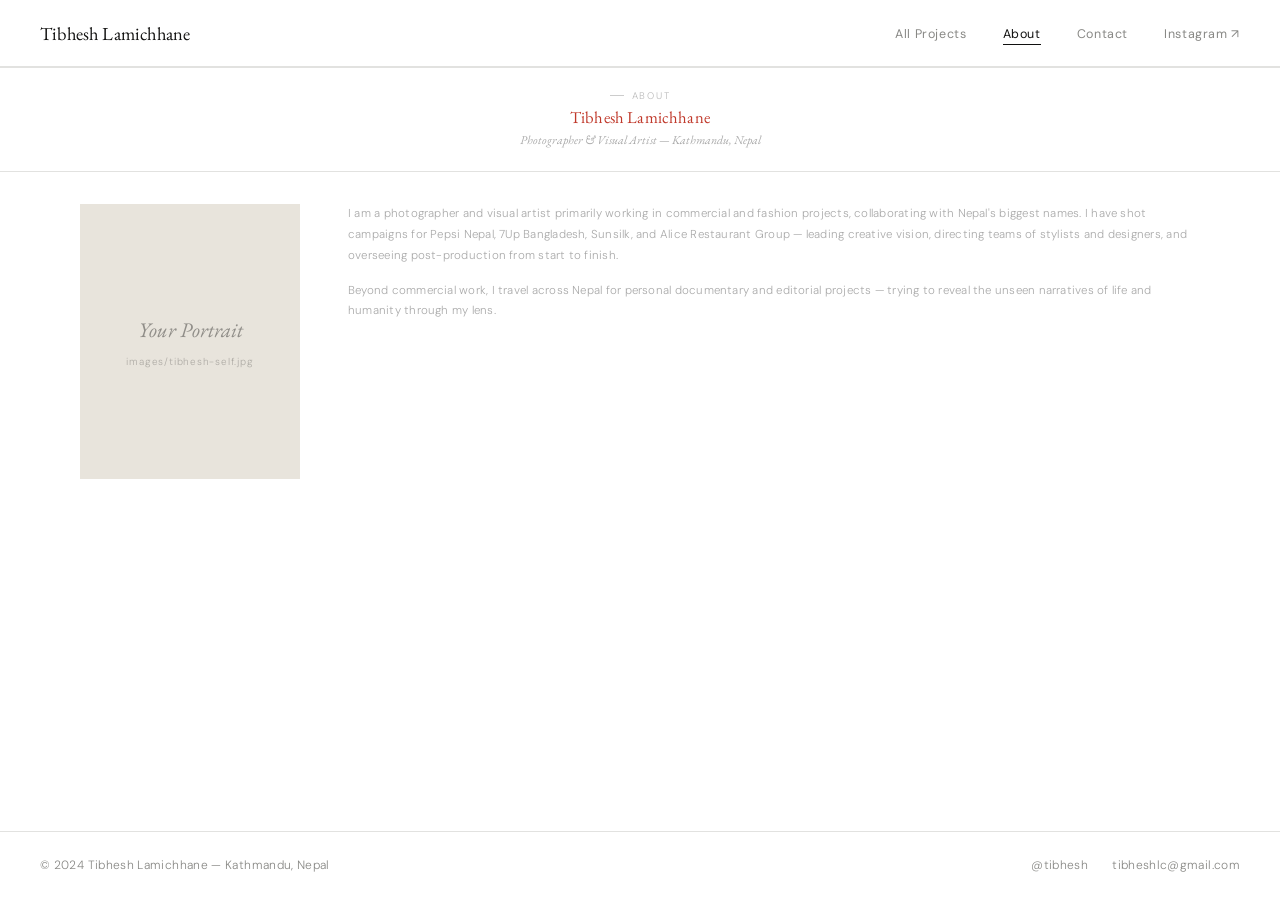
==== about.html @ f8b1d749 "v1" ====
<!DOCTYPE html>
<html lang="en">
<head>
  <meta charset="UTF-8" />
  <meta name="viewport" content="width=device-width, initial-scale=1.0" />
  <title>About — Tibhesh Lamichhane</title>
  <link rel="stylesheet" href="style.css" />
  <link rel="preconnect" href="https://fonts.googleapis.com" />
  <link rel="preconnect" href="https://fonts.gstatic.com" crossorigin />
  <link href="https://fonts.googleapis.com/css2?family=EB+Garamond:ital,wght@0,400;0,500;1,400;1,500&family=DM+Sans:ital,wght@0,300;0,400;1,300&display=swap" rel="stylesheet" />
  <style>
    /* ---- entrance animations ---- */
    .ab-eyebrow { opacity:0; animation: fadeUp 0.5s cubic-bezier(0.16,1,0.3,1) 0.1s forwards; }
    .ab-name    { opacity:0; animation: fadeUp 0.6s cubic-bezier(0.16,1,0.3,1) 0.2s forwards; }
    .ab-role    { opacity:0; animation: fadeUp 0.6s cubic-bezier(0.16,1,0.3,1) 0.28s forwards; }
    .ab-photo   { opacity:0; animation: fadeUp 0.8s cubic-bezier(0.16,1,0.3,1) 0.35s forwards; }
    .ab-bio     { opacity:0; animation: fadeUp 0.6s cubic-bezier(0.16,1,0.3,1) 0.45s forwards; }
    .ab-bio + .ab-bio { animation-delay: 0.52s; }
    .ab-label   { opacity:0; animation: fadeUp 0.5s cubic-bezier(0.16,1,0.3,1) 0.58s forwards; }
    .ab-clients { opacity:0; animation: fadeUp 0.5s cubic-bezier(0.16,1,0.3,1) 0.64s forwards; }
    .ab-skills  { opacity:0; animation: fadeUp 0.5s cubic-bezier(0.16,1,0.3,1) 0.70s forwards; }

    @keyframes fadeUp {
      from { opacity:0; transform: translateY(14px); }
      to   { opacity:1; transform: none; }
    }

    /* ---- page layout ---- */
    .about-page-wrap {
      width: 100%;
      padding: 0 0 5rem;
    }

    /* ---- top info bar (same as project) ---- */
    .ab-bar {
      border-top: 1px solid var(--border);
      border-bottom: 1px solid var(--border);
      padding: 1.25rem 5rem;
      text-align: center;
      margin-bottom: 2rem;
    }
    .ab-eyebrow {
      font-size: 0.6rem;
      letter-spacing: 0.18em;
      text-transform: uppercase;
      color: #bbb;
      margin-bottom: 0.3rem;
      display: flex;
      align-items: center;
      justify-content: center;
      gap: 0.5rem;
    }
    .ab-eyebrow::before {
      content: "";
      display: inline-block;
      width: 14px;
      height: 1px;
      background: #ccc;
    }
    .ab-name {
      font-family: var(--serif);
      font-size: clamp(0.9rem, 1.3vw, 1.15rem);
      font-weight: 400;
      color: #c0392b;
      letter-spacing: 0.01em;
      line-height: 1.2;
    }
    .ab-role {
      font-family: var(--serif);
      font-size: 0.75rem;
      font-style: italic;
      color: #aaa;
      margin-top: 0.2rem;
    }

    /* ---- photo + text side by side ---- */
    .ab-content {
      display: grid;
      grid-template-columns: 220px 1fr;
      gap: 0;
      padding: 0 5rem 4rem;
      align-items: start;
    }
    .ab-photo {
      width: 220px;
      aspect-ratio: 4 / 5;
      overflow: hidden;
      background: #ebebeb;
    }
    .ab-photo img,
    .ab-photo .ph {
      width: 100%;
      height: 100%;
      object-fit: cover;
    }
    .ab-text {
      padding: 0 0 0 3rem;
      display: flex;
      flex-direction: column;
      justify-content: center;
    }
    .ab-bio {
      font-family: var(--sans);
      font-size: 0.72rem;
      font-weight: 300;
      line-height: 1.8;
      color: #aaa;
      letter-spacing: 0.02em;
      margin-bottom: 0.9rem;
    }

    @media (max-width: 768px) {
      .ab-bar { padding-left: 1.5rem; padding-right: 1.5rem; }
      .ab-content { grid-template-columns: 1fr; padding: 0 1.5rem 3rem; }
      .ab-text { padding: 2rem 0 0; }
    }
  </style>
</head>
<body class="page">

  <!-- NAV -->
  <nav class="nav">
    <a href="index.html" class="nav-logo">Tibhesh Lamichhane</a>
    <ul class="nav-links">
      <li><a href="index.html">All Projects</a></li>
      <li><a href="about.html" class="active">About</a></li>
      <li><a href="contact.html">Contact</a></li>
      <li><a href="https://instagram.com/tibhesh" target="_blank" rel="noopener">Instagram ↗</a></li>
    </ul>
    <button class="hamburger" id="hamburger" aria-label="Toggle menu">
      <span></span><span></span><span></span>
    </button>
  </nav>

  <!-- MOBILE MENU -->
  <div class="mobile-menu" id="mobileMenu">
    <a href="index.html">All Projects</a>
    <a href="about.html">About</a>
    <a href="contact.html">Contact</a>
    <a href="https://instagram.com/tibhesh" target="_blank">Instagram ↗</a>
  </div>

  <div class="about-page-wrap">

    <!-- INFO BAR -->
    <div class="ab-bar">
      <p class="ab-eyebrow">About</p>
      <h1 class="ab-name">Tibhesh Lamichhane</h1>
      <p class="ab-role">Photographer &amp; Visual Artist — Kathmandu, Nepal</p>
    </div>

    <!-- PHOTO + BIO SIDE BY SIDE -->
    <div class="ab-content">
      <div class="ab-photo">
        <!--
          REPLACE WITH: <img src="images/tibhesh-self.jpg" alt="Tibhesh Lamichhane" />
        -->
        <div class="ph" style="--ph-bg:#e8e4dc;">
          <p>Your Portrait</p>
          <small>images/tibhesh-self.jpg</small>
        </div>
      </div>
      <div class="ab-text">
        <p class="ab-bio">
          I am a photographer and visual artist primarily working in commercial and fashion
          projects, collaborating with Nepal's biggest names. I have shot campaigns for Pepsi Nepal,
          7Up Bangladesh, Sunsilk, and Alice Restaurant Group — leading creative vision, directing
          teams of stylists and designers, and overseeing post-production from start to finish.
        </p>
        <p class="ab-bio">
          Beyond commercial work, I travel across Nepal for personal documentary and editorial
          projects — trying to reveal the unseen narratives of life and humanity through my lens.
        </p>
      </div>
    </div>

  </div>

  <!-- FOOTER -->
  <footer class="footer">
    <span>© 2024 Tibhesh Lamichhane — Kathmandu, Nepal</span>
    <div class="footer-links">
      <a href="https://instagram.com/tibhesh" target="_blank" rel="noopener">@tibhesh</a>
      <a href="mailto:tibheshlc@gmail.com">tibheshlc@gmail.com</a>
    </div>
  </footer>

  <script src="script.js"></script>
</body>
</html>
---- style.css ----
/* ================================================
   TIBHESH LAMICHHANE — SHARED STYLESHEET
   All pages share this file
   ================================================ */

/* ---- CUSTOM PROPERTIES ---- */
:root {
  --white:  #ffffff;
  --off:    #f7f6f3;
  --border: #e2e2e0;
  --text:   #111110;
  --muted:  #888885;
  --accent: #111110;

  --serif: 'EB Garamond', Georgia, serif;
  --sans:  'DM Sans', system-ui, sans-serif;

  --ease: cubic-bezier(0.25, 0.46, 0.45, 0.94);
  --ease-out: cubic-bezier(0.16, 1, 0.3, 1);
}

/* ---- RESET ---- */
*, *::before, *::after { box-sizing: border-box; margin: 0; padding: 0; }
html { font-size: 16px; scroll-behavior: smooth; }
body {
  background: var(--white);
  color: var(--text);
  font-family: var(--sans);
  font-weight: 300;
  line-height: 1.65;
  -webkit-font-smoothing: antialiased;
  overflow-x: hidden;
}
a { color: inherit; text-decoration: none; }
img { display: block; width: 100%; height: 100%; object-fit: cover; }
ul, ol { list-style: none; }
button { font-family: inherit; cursor: pointer; border: none; background: none; }

/* ================================================
   NAV — shared across all pages
   ================================================ */
.nav {
  position: sticky;
  top: 0;
  z-index: 500;
  display: flex;
  align-items: center;
  justify-content: space-between;
  gap: 2rem;
  padding: 1.1rem 2.5rem;
  background: var(--white);
  border-bottom: 1px solid var(--border);
}

.nav-logo {
  font-family: var(--serif);
  font-size: 1.15rem;
  font-weight: 400;
  letter-spacing: 0.01em;
  white-space: nowrap;
  flex-shrink: 0;
}

.nav-links {
  display: flex;
  gap: 2.25rem;
  align-items: center;
}

.nav-links a {
  font-size: 0.78rem;
  font-weight: 400;
  letter-spacing: 0.05em;
  color: var(--muted);
  transition: color 0.2s;
  position: relative;
}
.nav-links a:hover,
.nav-links a.active { color: var(--text); }
.nav-links a.active::after {
  content: '';
  position: absolute;
  bottom: -3px; left: 0; right: 0;
  height: 1px;
  background: var(--text);
}

/* Hamburger */
.hamburger {
  display: none;
  flex-direction: column;
  gap: 5px;
  padding: 4px;
}
.hamburger span {
  display: block;
  width: 22px;
  height: 1px;
  background: var(--text);
  transition: transform 0.35s var(--ease), opacity 0.35s;
}
.hamburger.open span:nth-child(1) { transform: translateY(6px) rotate(45deg); }
.hamburger.open span:nth-child(2) { opacity: 0; }
.hamburger.open span:nth-child(3) { transform: translateY(-6px) rotate(-45deg); }

/* Mobile menu */
.mobile-menu {
  display: none;
  position: fixed;
  inset: 0;
  top: 57px; /* below nav */
  background: var(--white);
  z-index: 490;
  flex-direction: column;
  padding: 3rem 2.5rem;
  gap: 0;
  border-top: 1px solid var(--border);
  animation: fadeIn 0.25s var(--ease);
}
.mobile-menu.open { display: flex; }
.mobile-menu a {
  font-family: var(--serif);
  font-size: 2rem;
  font-weight: 400;
  color: var(--text);
  padding: 0.9rem 0;
  border-bottom: 1px solid var(--border);
  display: block;
}

/* ================================================
   FOOTER — shared
   ================================================ */
.footer {
  display: flex;
  align-items: center;
  justify-content: space-between;
  padding: 1.5rem 2.5rem;
  border-top: 1px solid var(--border);
  font-size: 0.75rem;
  color: var(--muted);
  letter-spacing: 0.03em;
  margin-top: auto;
}
.footer-links { display: flex; gap: 1.5rem; }
.footer-links a { transition: color 0.2s; }
.footer-links a:hover { color: var(--text); }

/* ================================================
   PLACEHOLDER — for images not yet added
   ================================================ */
.ph {
  width: 100%;
  height: 100%;
  background: var(--ph-bg, #ebebeb);
  display: flex;
  flex-direction: column;
  align-items: center;
  justify-content: center;
  gap: 0.4rem;
  text-align: center;
  padding: 1rem;
}
.ph p {
  font-family: var(--serif);
  font-size: clamp(0.9rem, 2vw, 1.3rem);
  font-style: italic;
  color: rgba(0,0,0,0.38);
}
.ph small {
  font-size: 0.62rem;
  letter-spacing: 0.08em;
  color: rgba(0,0,0,0.25);
  font-family: var(--sans);
}

/* ================================================
   PAGE WRAPPER
   ================================================ */
.page { min-height: 100svh; display: flex; flex-direction: column; }

/* ================================================
   ANIMATIONS
   ================================================ */
@keyframes fadeIn {
  from { opacity: 0; }
  to   { opacity: 1; }
}

/* Reveal utility — JS adds .is-visible */
.reveal {
  opacity: 0;
  transform: translateY(22px);
  transition: opacity 0.65s var(--ease-out), transform 0.65s var(--ease-out);
}
.reveal.is-visible {
  opacity: 1;
  transform: none;
}

/* ================================================
   INDEX — FILTER BAR
   ================================================ */
.filter-bar {
  display: flex;
  gap: 0;
  border-bottom: 1px solid var(--border);
  padding: 0 5rem;
  overflow-x: auto;
  scrollbar-width: none;
}
.filter-bar::-webkit-scrollbar { display: none; }

.filter-btn {
  padding: 0.9rem 1.4rem;
  font-family: var(--sans);
  font-size: 0.75rem;
  font-weight: 400;
  letter-spacing: 0.06em;
  color: var(--muted);
  white-space: nowrap;
  border-bottom: 2px solid transparent;
  margin-bottom: -1px;
  transition: color 0.2s, border-color 0.2s;
}
.filter-btn:hover { color: var(--text); }
.filter-btn.active { color: var(--text); border-bottom-color: var(--text); }

/* ================================================
   INDEX — PROJECT GRID (3-column)
   ================================================ */
.project-grid {
  display: grid;
  grid-template-columns: repeat(4, 1fr);
  gap: 1.5rem;
  padding: 2.5rem 5rem;
  border: none;
}

/* each cell */
.grid-item {
  border: none;
  transition: opacity 0.35s var(--ease);
}
.grid-item.hidden { display: none; }

.grid-link {
  display: block;
  text-decoration: none;
  color: inherit;
}

.grid-img {
  width: 100%;
  aspect-ratio: 4 / 5;
  overflow: hidden;
  background: #ebebeb;
  /* slightly smaller: controlled by grid gap + padding */
}
.grid-img img,
.grid-img .ph {
  transition: transform 0.7s var(--ease);
}
.grid-link:hover .grid-img img,
.grid-link:hover .grid-img .ph {
  transform: scale(1.04);
}

.grid-meta {
  padding: 0.75rem 0 0;
}
.grid-category {
  font-size: 0.62rem;
  letter-spacing: 0.09em;
  text-transform: uppercase;
  color: var(--muted);
  margin-bottom: 0.2rem;
  display: block;
}
.grid-title {
  font-family: var(--serif);
  font-size: clamp(0.85rem, 1.3vw, 1.05rem);
  font-weight: 400;
  line-height: 1.25;
  color: #c0392b;
  transition: color 0.2s;
}
.grid-link:hover .grid-title { color: #e07060; }

/* ================================================
   PROJECT DETAIL PAGE
   ================================================ */
.project-page { flex: 1; }

/* Full-width body, no max-width */
.project-body {
  width: 100%;
  padding: 0 0 5rem;
}

/* Back link — sits above the info bar */
.project-back {
  display: inline-flex;
  align-items: center;
  gap: 0.4rem;
  font-size: 0.65rem;
  letter-spacing: 0.12em;
  text-transform: uppercase;
  color: #bbb;
  padding: 1rem 5rem;
  transition: color 0.2s;
}
.project-back:hover { color: var(--text); }

/* ---- INFO BAR: full-width strip ---- */
.project-header {
  display: flex;
  align-items: stretch;
  gap: 0;
  border-top: 1px solid var(--border);
  border-bottom: 1px solid var(--border);
  margin-bottom: 1.5rem;
  justify-content: center;
}

/* Title block — full width, centered */
.project-title-block {
  flex: 1;
  padding: 1.25rem 5rem;
  border-right: none;
  text-align: center;
}

.project-eyebrow {
  font-size: 0.6rem;
  letter-spacing: 0.18em;
  text-transform: uppercase;
  color: #bbb;
  margin-bottom: 0.3rem;
  display: flex;
  align-items: center;
  justify-content: center;
  gap: 0.5rem;
}
.project-eyebrow::before {
  content: "";
  display: inline-block;
  width: 14px;
  height: 1px;
  background: #ccc;
}

.project-name {
  font-family: var(--serif);
  font-size: clamp(0.9rem, 1.3vw, 1.15rem);
  font-weight: 400;
  letter-spacing: -0.01em;
  line-height: 1.2;
  color: #c0392b;
}
.project-name em {
  font-size: 0.9em;
  color: #e07060;
  font-style: italic;
  margin-left: 0.35rem;
}

/* Right: meta cells */
.project-details {
  display: flex;
  align-items: stretch;
}
.project-detail-cell {
  padding: 1.25rem 1.75rem;
  border-right: 1px solid var(--border);
  display: flex;
  flex-direction: column;
  justify-content: center;
  min-width: 110px;
}
.project-detail-cell:last-child { border-right: none; }

.project-detail-cell dt {
  font-size: 0.58rem;
  letter-spacing: 0.14em;
  text-transform: uppercase;
  color: #ccc;           /* lightest */
  margin-bottom: 0.2rem;
}
.project-detail-cell dd {
  font-family: var(--serif);
  font-size: 0.82rem;
  color: #555;           /* mid tone */
  font-style: italic;
  line-height: 1.3;
}

/* Description — compact strip below header */
.project-description {
  font-family: var(--sans);
  font-size: 0.72rem;
  font-weight: 300;
  line-height: 1.7;
  color: #aaa;
  letter-spacing: 0.02em;
  padding: 0 5rem 1.5rem;
  max-width: 680px;
  border-bottom: 1px solid var(--border);
  margin: 0 auto 1.5rem;
  text-align: center;
}

/* Photo grid — 3 columns, free/natural aspect ratio per image */
.project-photos {
  display: grid;
  grid-template-columns: repeat(3, 1fr);
  gap: 0.6rem;
  padding: 0 8rem;
  max-width: 1100px;
  margin: 0 auto;
}

.project-photos .photo-item {
  width: 100%;
  overflow: hidden;
  background: #e8e8e8;
  line-height: 0;
}
.project-photos img {
  width: 100%;
  height: auto;
  display: block;
  transition: transform 0.6s var(--ease), opacity 0.3s;
  cursor: zoom-in;
}
.project-photos .photo-item:hover img { transform: scale(1.03); }

.project-photos .photo-item.wide {
  grid-column: span 3;
}
/* Placeholder keeps readable height */
.project-photos .ph { min-height: 300px; line-height: normal; }

/* project-back defined above */

/* Next project strip */
.next-project {
  border-top: 1px solid var(--border);
  margin-top: 5rem;
  padding-top: 2rem;
  display: flex;
  align-items: center;
  justify-content: space-between;
}
.next-project span {
  font-size: 0.7rem;
  letter-spacing: 0.1em;
  text-transform: uppercase;
  color: var(--muted);
}
.next-project a {
  font-family: var(--serif);
  font-size: clamp(1.1rem, 2.5vw, 1.8rem);
  font-weight: 400;
  font-style: italic;
  transition: color 0.2s;
}
.next-project a:hover { color: var(--muted); }

/* ================================================
   ABOUT PAGE
   ================================================ */
.about-page { flex: 1; }

.about-layout {
  display: grid;
  grid-template-columns: 1fr 1.35fr;
  gap: 0;
  border-top: 1px solid var(--border);
  min-height: 85vh;
}

.about-left {
  border-right: 1px solid var(--border);
  position: relative;
}
.about-portrait {
  width: 100%;
  height: 100%;
  min-height: 420px;
  object-fit: cover;
}
.about-portrait.ph { min-height: 420px; }

.about-right {
  padding: 4rem 3.5rem 5rem;
  max-width: 700px;
}

.about-heading {
  font-family: var(--serif);
  font-size: clamp(2.2rem, 4.5vw, 4rem);
  font-weight: 400;
  letter-spacing: -0.02em;
  line-height: 1.05;
  margin-bottom: 0.5rem;
}
.about-sub {
  font-family: var(--serif);
  font-size: 1rem;
  font-style: italic;
  color: var(--muted);
  margin-bottom: 2.5rem;
}

.about-body {
  font-family: var(--serif);
  font-size: clamp(1rem, 1.6vw, 1.15rem);
  line-height: 1.85;
  color: #333;
  margin-bottom: 1.25rem;
  max-width: 580px;
}

.about-section-label {
  font-size: 0.68rem;
  letter-spacing: 0.12em;
  text-transform: uppercase;
  color: var(--muted);
  margin: 2.5rem 0 1rem;
  display: block;
}

.clients-list {
  display: flex;
  flex-wrap: wrap;
  gap: 0.4rem 1.5rem;
}
.clients-list li {
  font-family: var(--serif);
  font-size: 0.95rem;
  color: var(--text);
  font-style: italic;
}

.skills-list {
  display: flex;
  flex-wrap: wrap;
  gap: 0.4rem;
  margin-top: 0.5rem;
}
.skill-pill {
  font-size: 0.72rem;
  letter-spacing: 0.05em;
  border: 1px solid var(--border);
  padding: 0.3rem 0.8rem;
  border-radius: 100px;
  color: #555;
}

/* ================================================
   CONTACT PAGE
   ================================================ */
.contact-page { flex: 1; }

.contact-layout {
  display: grid;
  grid-template-columns: 1fr 1fr;
  gap: 0;
  border-top: 1px solid var(--border);
  min-height: 75vh;
}

.contact-left {
  border-right: 1px solid var(--border);
  padding: 4rem 3.5rem 5rem;
}

.contact-heading {
  font-family: var(--serif);
  font-size: clamp(2.2rem, 4vw, 3.5rem);
  font-weight: 400;
  letter-spacing: -0.02em;
  line-height: 1.1;
  margin-bottom: 1.5rem;
}
.contact-body {
  font-family: var(--serif);
  font-size: 1.05rem;
  line-height: 1.85;
  color: #444;
  margin-bottom: 1rem;
  max-width: 480px;
}

.contact-line {
  display: flex;
  align-items: baseline;
  gap: 0.75rem;
  padding: 1.1rem 0;
  border-bottom: 1px solid var(--border);
}
.contact-line:first-of-type { border-top: 1px solid var(--border); margin-top: 2rem; }
.contact-label {
  font-size: 0.68rem;
  letter-spacing: 0.1em;
  text-transform: uppercase;
  color: var(--muted);
  min-width: 90px;
  flex-shrink: 0;
}
.contact-value {
  font-family: var(--serif);
  font-size: 1rem;
  font-style: italic;
  color: var(--text);
  transition: color 0.2s;
}
.contact-value:hover { color: var(--muted); }

/* Contact form */
.contact-right {
  padding: 4rem 3.5rem 5rem;
  background: var(--off);
}

.form-heading {
  font-family: var(--serif);
  font-size: 1.4rem;
  font-weight: 400;
  font-style: italic;
  margin-bottom: 2rem;
  color: var(--text);
}

.form-field {
  margin-bottom: 1.5rem;
}
.form-label {
  display: block;
  font-size: 0.68rem;
  letter-spacing: 0.1em;
  text-transform: uppercase;
  color: var(--muted);
  margin-bottom: 0.5rem;
}
.form-input,
.form-textarea {
  width: 100%;
  border: none;
  border-bottom: 1px solid var(--border);
  background: transparent;
  font-family: var(--serif);
  font-size: 1rem;
  font-style: italic;
  color: var(--text);
  padding: 0.5rem 0 0.75rem;
  outline: none;
  transition: border-color 0.25s;
  resize: none;
  appearance: none;
}
.form-input:focus,
.form-textarea:focus { border-color: var(--text); }
.form-textarea { height: 140px; }

.form-submit {
  display: inline-block;
  margin-top: 1.5rem;
  padding: 0.85rem 2.5rem;
  background: var(--text);
  color: var(--white);
  font-family: var(--sans);
  font-size: 0.75rem;
  font-weight: 400;
  letter-spacing: 0.08em;
  text-transform: uppercase;
  border: none;
  cursor: pointer;
  transition: background 0.25s, transform 0.2s var(--ease-out);
}
.form-submit:hover {
  background: #333;
  transform: translateY(-1px);
}

/* ================================================
   RESPONSIVE
   ================================================ */
@media (max-width: 1024px) {
  .project-grid { grid-template-columns: repeat(2, 1fr); padding: 2rem 3rem; gap: 1.25rem; }
  .about-layout,
  .contact-layout { grid-template-columns: 1fr; }
  .about-left { display: none; }
  .about-right,
  .contact-left,
  .contact-right { border-right: none; }
}

@media (max-width: 768px) {
  .nav { padding: 1rem 1.25rem; }
  .nav-links { display: none; }
  .hamburger { display: flex; }

  .filter-bar { padding: 0 1.25rem; }
  .project-grid { grid-template-columns: 1fr; padding: 1.5rem 1.25rem; gap: 1.5rem; }
  .grid-item { border: none; }

  .project-header { flex-direction: column; }
  .project-details { flex-wrap: wrap; border-top: 1px solid var(--border); }
  .project-detail-cell { min-width: 90px; }
  .project-title-block { border-right: none; }
  .project-photos { grid-template-columns: repeat(2, 1fr); padding: 0 1.5rem; }
  .about-right { padding: 3rem 1.25rem 4rem; }
  .contact-left,
  .contact-right { padding: 3rem 1.25rem 4rem; }

  .footer { flex-direction: column; gap: 0.5rem; text-align: center; padding: 1.25rem; }
  .footer-links { justify-content: center; }
}
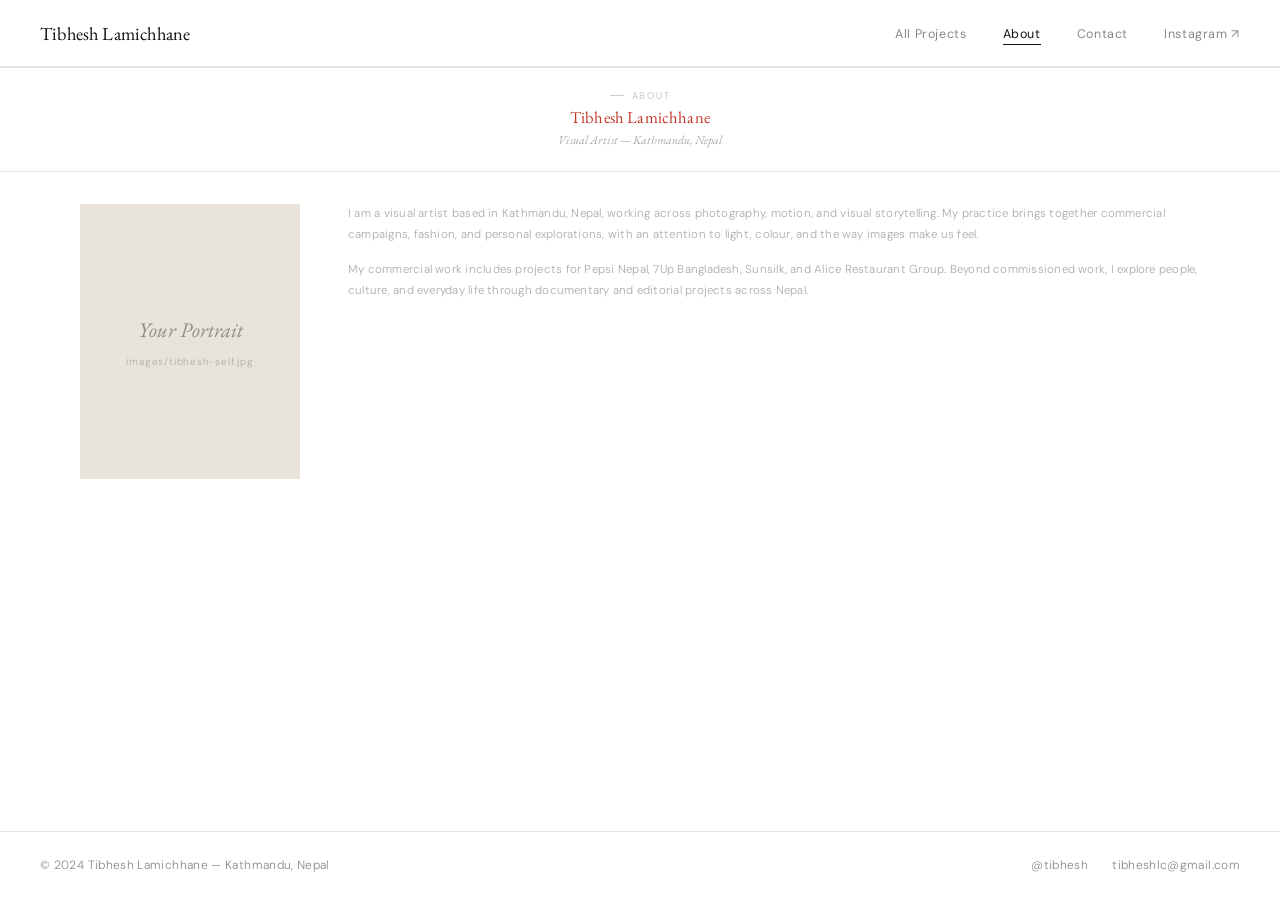
==== commit ea11ec70: "Refine project sequencing and visual artist introduction" ====
--- a/about.html
+++ b/about.html
@@ -146,7 +146,7 @@
     <div class="ab-bar">
       <p class="ab-eyebrow">About</p>
       <h1 class="ab-name">Tibhesh Lamichhane</h1>
-      <p class="ab-role">Photographer &amp; Visual Artist — Kathmandu, Nepal</p>
+      <p class="ab-role">Visual Artist — Kathmandu, Nepal</p>
     </div>
 
     <!-- PHOTO + BIO SIDE BY SIDE -->
@@ -162,14 +162,14 @@
       </div>
       <div class="ab-text">
         <p class="ab-bio">
-          I am a photographer and visual artist primarily working in commercial and fashion
-          projects, collaborating with Nepal's biggest names. I have shot campaigns for Pepsi Nepal,
-          7Up Bangladesh, Sunsilk, and Alice Restaurant Group — leading creative vision, directing
-          teams of stylists and designers, and overseeing post-production from start to finish.
+          I am a visual artist based in Kathmandu, Nepal, working across photography, motion,
+          and visual storytelling. My practice brings together commercial campaigns, fashion,
+          and personal explorations, with an attention to light, colour, and the way images make us feel.
         </p>
         <p class="ab-bio">
-          Beyond commercial work, I travel across Nepal for personal documentary and editorial
-          projects — trying to reveal the unseen narratives of life and humanity through my lens.
+          My commercial work includes projects for Pepsi Nepal, 7Up Bangladesh, Sunsilk,
+          and Alice Restaurant Group. Beyond commissioned work, I explore people, culture,
+          and everyday life through documentary and editorial projects across Nepal.
         </p>
       </div>
     </div>
@@ -185,6 +185,6 @@
     </div>
   </footer>
 
-  <script src="script.js"></script>
+  <script src="script.js?v=20261119-layout2"></script>
 </body>
 </html>
--- a/style.css
+++ b/style.css
@@ -441,6 +441,18 @@
 /* Placeholder keeps readable height */
 .project-photos .ph { min-height: 300px; line-height: normal; }
 
+.project-motion { max-width: 1100px; margin: 3.5rem auto 0; padding: 0 8rem; }
+.media-heading { font-family: var(--serif); font-weight: 400; font-size: 1.8rem; margin: 0 0 1.5rem; }
+.project-videos { display: grid; grid-template-columns: repeat(2, minmax(0, 1fr)); gap: 1rem; align-items: start; }
+.motion-item { margin: 0; min-width: 0; }
+.motion-item video { display: block; width: 100%; height: auto; max-height: 75vh; background: #111; }
+.motion-item figcaption { padding: .75rem 0; font-size: .75rem; color: var(--muted); line-height: 1.5; }
+@media (max-width: 768px) {
+  .project-motion { padding: 0 1.5rem; }
+  .project-videos { grid-template-columns: 1fr; gap: 1.5rem; }
+  .project-photos .photo-item.wide { grid-column: 1 / -1; }
+}
+
 /* project-back defined above */
 
 /* Next project strip */
@@ -717,4 +729,15 @@
 
   .footer { flex-direction: column; gap: 0.5rem; text-align: center; padding: 1.25rem; }
   .footer-links { justify-content: center; }
-}+}
+
+/* Minimal sound control for in-view motion playback. */
+.motion-player { position: relative; }
+.motion-mute { position: absolute; right: .75rem; bottom: .75rem; display: grid; place-items: center; width: 44px; height: 44px; padding: 10px; border: 1px solid rgba(255,255,255,.25); border-radius: 50%; background: rgba(0,0,0,.5); color: #fff; cursor: pointer; }
+.motion-mute:hover { background: rgba(0,0,0,.75); }
+.motion-mute:focus-visible { outline: 2px solid white; outline-offset: 3px; }
+.motion-mute svg { width: 22px; height: 22px; }
+.motion-mute .sound-on, .motion-mute[aria-pressed="true"] .sound-off { display: none; }
+.motion-mute[aria-pressed="true"] .sound-on { display: block; }
+
+.project-motion + .final-photos { margin-top: 1rem; }
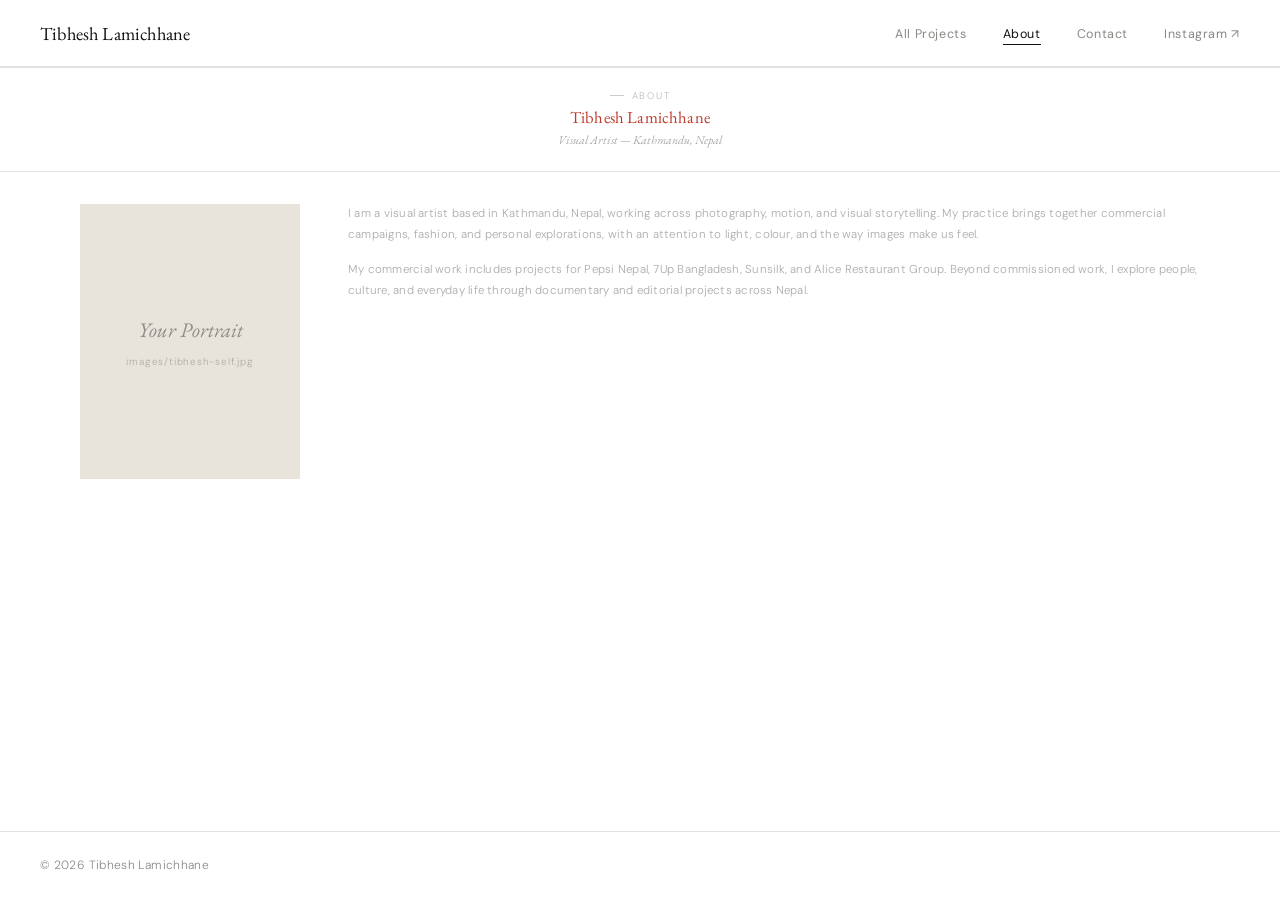
==== commit e438a29b: "Simplify footer and update copyright year automatically" ====
--- a/about.html
+++ b/about.html
@@ -4,7 +4,9 @@
   <meta charset="UTF-8" />
   <meta name="viewport" content="width=device-width, initial-scale=1.0" />
   <title>About — Tibhesh Lamichhane</title>
-  <link rel="stylesheet" href="style.css" />
+  <link rel="icon" href="media/favicon.ico?v=1" sizes="any" />
+  <link rel="apple-touch-icon" href="media/apple-touch-icon.png" />
+  <link rel="stylesheet" href="style.css?v=20261119-icon1" />
   <link rel="preconnect" href="https://fonts.googleapis.com" />
   <link rel="preconnect" href="https://fonts.gstatic.com" crossorigin />
   <link href="https://fonts.googleapis.com/css2?family=EB+Garamond:ital,wght@0,400;0,500;1,400;1,500&family=DM+Sans:ital,wght@0,300;0,400;1,300&display=swap" rel="stylesheet" />
@@ -178,13 +180,9 @@
 
   <!-- FOOTER -->
   <footer class="footer">
-    <span>© 2024 Tibhesh Lamichhane — Kathmandu, Nepal</span>
-    <div class="footer-links">
-      <a href="https://instagram.com/tibhesh" target="_blank" rel="noopener">@tibhesh</a>
-      <a href="mailto:tibheshlc@gmail.com">tibheshlc@gmail.com</a>
-    </div>
+    <span>© <span data-copyright-year>2026</span> Tibhesh Lamichhane</span>
   </footer>
 
-  <script src="script.js?v=20261119-layout2"></script>
+  <script src="script.js?v=20261120-footer1"></script>
 </body>
 </html>
--- a/style.css
+++ b/style.css
@@ -741,3 +741,17 @@
 .motion-mute[aria-pressed="true"] .sound-on { display: block; }
 
 .project-motion + .final-photos { margin-top: 1rem; }
+
+.motion-mute { z-index: 5; display: flex; align-items: center; gap: 7px; width: auto; min-width: 44px; height: 44px; padding: 10px 14px; border-radius: 24px; background: rgba(0,0,0,.82); border-color: rgba(255,255,255,.65); box-shadow: 0 2px 12px rgba(0,0,0,.25); opacity: 1; visibility: visible; }
+.motion-sound-label { font-size: 12px; line-height: 1; color: #fff; }
+.motion-mute svg { flex-shrink: 0; }
+
+/* Subtle glass sound controls; dark translucent fallback without blur support. */
+.motion-mute { background: rgba(22,25,28,.62); border: 1px solid rgba(255,255,255,.28); box-shadow: inset 0 1px 0 rgba(255,255,255,.16), 0 3px 12px rgba(0,0,0,.12); transition: background .2s ease, border-color .2s ease; }
+@supports ((backdrop-filter: blur(12px)) or (-webkit-backdrop-filter: blur(12px))) {
+  .motion-mute { background: linear-gradient(145deg,rgba(255,255,255,.16),rgba(255,255,255,.04)), rgba(20,24,28,.24); -webkit-backdrop-filter: blur(12px) saturate(135%); backdrop-filter: blur(12px) saturate(135%); }
+}
+.motion-mute:hover { background: rgba(30,34,38,.42); border-color: rgba(255,255,255,.45); }
+.motion-mute svg, .motion-sound-label { filter: drop-shadow(0 1px 2px rgba(0,0,0,.45)); }
+
+.motion-mute { width: 44px; height: 44px; padding: 10px; justify-content: center; border-radius: 50%; }
